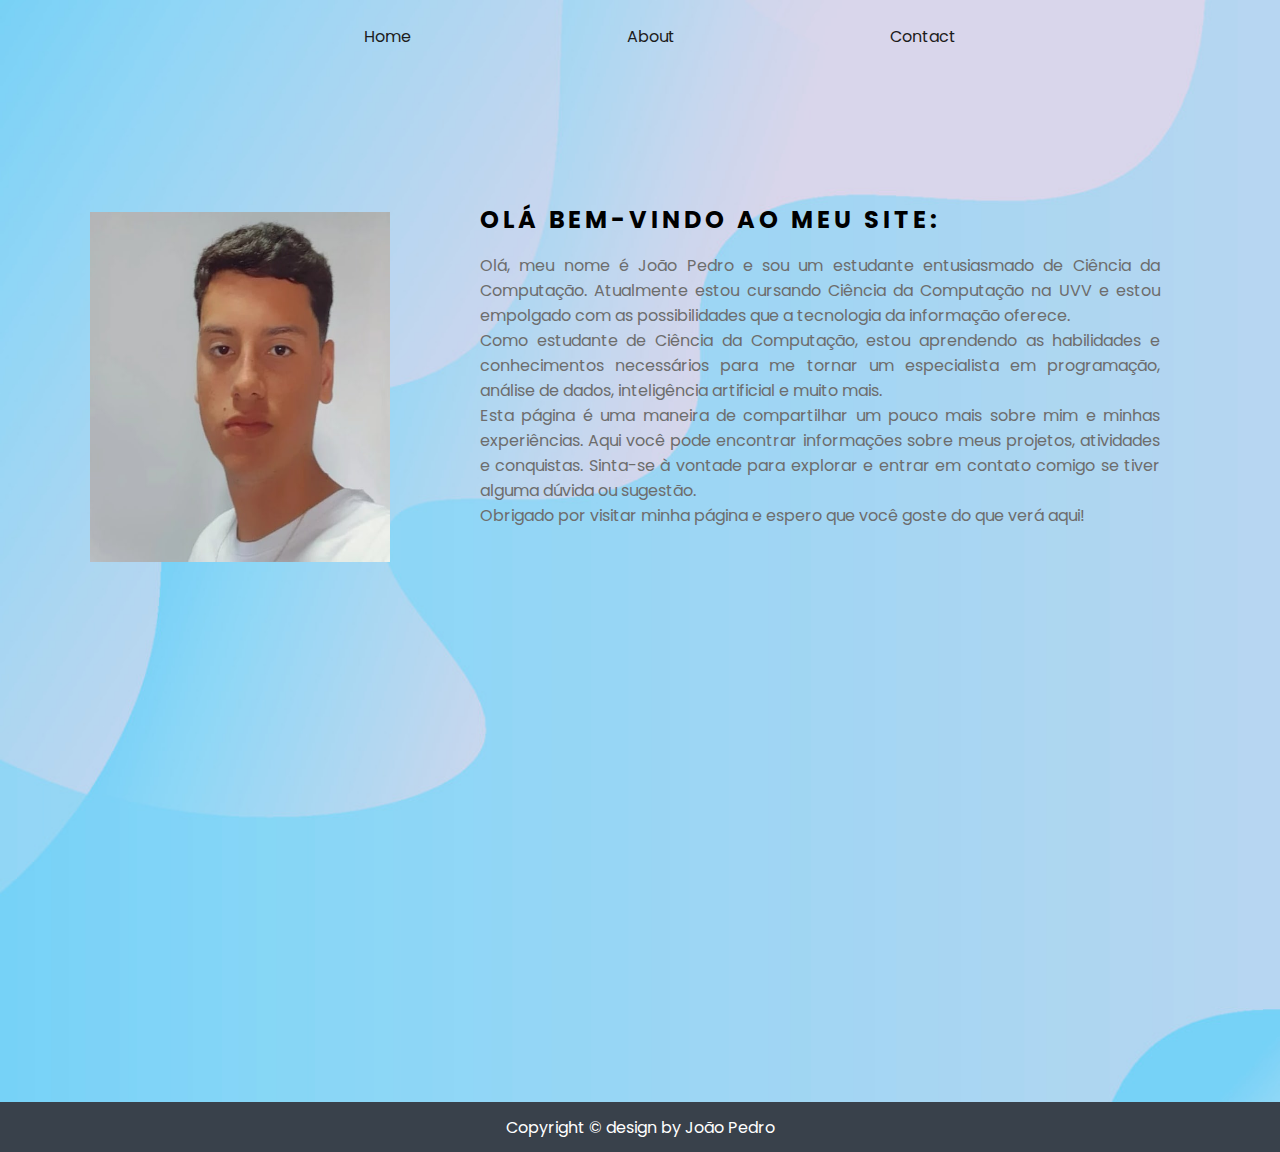
==== index1.html @ b9608a33 "Add files via upload" ====
<!DOCTYPE html>
<html lang="en">
<head>
    <meta charset="UTF-8">
    <meta http-equiv="X-UA-Compatible" content="IE=edge">
    <meta name="viewport" content="width=device-width, initial-scale=1.0">
    <title>Sobre mim</title>
    <link rel="stylesheet" href="style.css">
</head>
<body>
  
    <header>
        <nav class="menu-itens">
          <ul>
            <li> 
              <a href="index.html">Home </a>
            </li>
            <li> 
              <a href="index1.html">About </a>
            </li>
            <li> 
              <a href="index2.html">Contact</a>
            </li>
          </ul>
        </nav>
    
      </div>
      <main class="sobre">
        
        
        <img src="./imagem/img.jpg" alt="" class="img1">
        <div class="descrição">
        <h2>Olá Bem-Vindo ao meu site:</h2>
        <p>Olá, meu nome é João Pedro e sou um estudante entusiasmado de Ciência da Computação. Atualmente estou cursando Ciência da Computação na UVV e estou empolgado com as possibilidades que a tecnologia da informação oferece. 
          <br>

          Como estudante de Ciência da Computação, estou aprendendo as habilidades e conhecimentos necessários para me tornar um especialista em programação, análise de dados, inteligência artificial e muito mais.
          <br>
          
          Esta página é uma maneira de compartilhar um pouco mais sobre mim e minhas experiências. Aqui você pode encontrar informações sobre meus projetos, atividades e conquistas. Sinta-se à vontade para explorar e entrar em contato comigo se tiver alguma dúvida ou sugestão.
          <br>
          
          Obrigado por visitar minha página e espero que você goste do que verá aqui!</p>
        </div>
      </main>
</body>
<footer class="footer">
  <p>Copyright &copy; design by João Pedro <p>

</footer>
</html>
---- style.css ----
@import url('https://fonts.googleapis.com/css2?family=Poppins:wght@300&display=swap');

body {
  margin: 0;
  padding: 0;
  font-family: 'Poppins', sans-serif;
  color: black;
  background-color: rgb(255, 255, 255);
  background-image: url(./imagem/background.jpg);
  background-repeat: no-repeat;
  background-size: cover;
  

}

.menu-itens {
  justify-content: center;
  display: flex;
  align-items: center;
  min-width: auto;
  

}

.menu-itens ul {
  display: flex;
  list-style: none;
  align-items: center;
  justify-content: space-evenly;
  width: 80%;
  height: 40px;
  position: static;



}

.menu-itens ul li a {
  color: rgb(29, 28, 28);
  text-decoration: none;

}

.menu-itens ul :hover {
  color: rgb(238, 237, 237);
  border-radius: 2px;

}

.container-header {
  height: 90vh;
  width: 90vw;
  background-repeat: no-repeat;
  background-position: center;
  background-size: contain;
  display: flex;
  flex-direction: column;
  justify-content: center;
  align-items: flex-start;
  box-sizing: border-box;
  padding: 0 80px;
  position: relative;


}

h1 {
  font-size: 30px;
  text-transform: uppercase;
  letter-spacing: 4px;
  


}

h2 {
  text-transform: uppercase;
  letter-spacing: 4px;
  margin: 0;
  padding: 0;
  
}

.imagem-principal {
  width: 300px;
  height: 320px;
  border-radius: 50%;
  margin-left: 150px;
  margin-right: 20px;
  min-width: auto;



}

.bloco1 {
  display: flex;
  align-items: center;
  justify-content: center;

}

.bloco2 {
  width: 100%;

  margin-top: -50px;
}

.social-media1 {
  margin-top: 1rem;
  display: flex;

}

.social-media1 {

  padding: 1rem 4px;
  border: 2px solid rgb(75, 73, 73);
  align-items: center;
  justify-content: center;
  width: 20%;
  


}

.social-media1 a {
  color: rgb(255, 255, 255);
  font-size: 19px;
  margin-left: 5px;
  text-decoration: none;
}



.social-media1:hover {
  background-color:  #0584c9;
  
}
  

.social-media2 {
  margin-top: 1rem;
  display: flex;

}

.social-media2 {

  padding: 1rem 4px;
  border: 2px solid rgb(75, 73, 73);
  align-items: center;
  justify-content: center;
  width: 20%;

}

.social-media2 a {
  color: rgb(255, 255, 255);
  font-size: 19px;
  margin-left: 5px;
  text-decoration: none;
}


.social-media2:hover {
  background-color: #0e0d0e;
}

.imagem-linkedin {
  width: 25px;
  background-color: aliceblue;
  border-radius: 4px;

}

.imagem-git {
  background-color: aliceblue;
  border-radius: 100%;
}

.img1 {
  width: 300px;
  height: 350px;
  padding: 0 60px;
  margin-top: 40px;
 

}

.sobre {
  display: flex;
  margin: 30px;
  margin-top: 100px;
  justify-content: center;
  height: 100vh;


}

.descrição {
  margin: 30px;
 text-align: justify;
 margin-right: 90px;
}

.container {
  height: auto;
  width: 100%;
  display: flex;
  flex-direction: column;
  justify-content: space-around;
  margin: 3rem 0;


}

.container h2 {
  padding: 0 80px;


}

.container h3 {
  font-size: 28px;
}

.card-container {
  display: flex;
  justify-content: space-evenly;
  align-items: center;
  width: 90%;
}

.card {
  width: 180px;
  height: 180px;
  border-radius: 100%;
  margin: 3rem 0 0;
  display: flex;
  align-items: center;
  justify-content: center;
  background-color: rgb(200, 242, 255);
  background-image: url('');
  background-position: center;
  background-size: cover;
  background-repeat: no-repeat;
  filter: grayscale(0.5);
  color: black;
  cursor: pointer;
  transition: 0.5% ease-in-out;
  
  
}
.card-container .card .card-wrapper a{
  text-decoration: none;
}
a{
  color: #0e0d0e;
}
.card-text {
  width: 50%;
  letter-spacing: 1px;
  color: rgb(109, 109, 109);
  text-align: justify;
  margin-top: 40px;
  margin-left: 20px;

}

.card-wrapper {
  text-align: center;
  display: flex;
  flex-direction: column;
  justify-content: center;
  align-items: center;
  position: relative;
  
}



.card-wrapper h2 {
  font-size: 40px;
  text-transform: uppercase;
  letter-spacing: 4px;
  margin: 0;
  transition: 0.5s ease-in-out;
}

.card-wrapper p {
  font-size: 0px;
  visibility: visible;
  opacity: 0;
  font-weight: bold;
  text-transform: uppercase;
  transition: 0.5s ease-in-out;
}

.card:hover {
  filter: unset;
}

.card:hover>.card-wrapper::before {
  height: 130px;
  width: 130px;
  opacity: 1;
}

.card:hover>.card-wrapper p {
  opacity: 1;
  visibility: visible;
  font-size: 14px;
}

p {
  color: rgb(109, 109, 109);
}

 .footer {
    width: 100%;
    height: 50px;
    display: flex;
    justify-content: center;
    align-items: center;
    background-color:  rgb(57, 65, 75);
    
    
  }

  .footer p{
    color: #ffffff;
    
  }
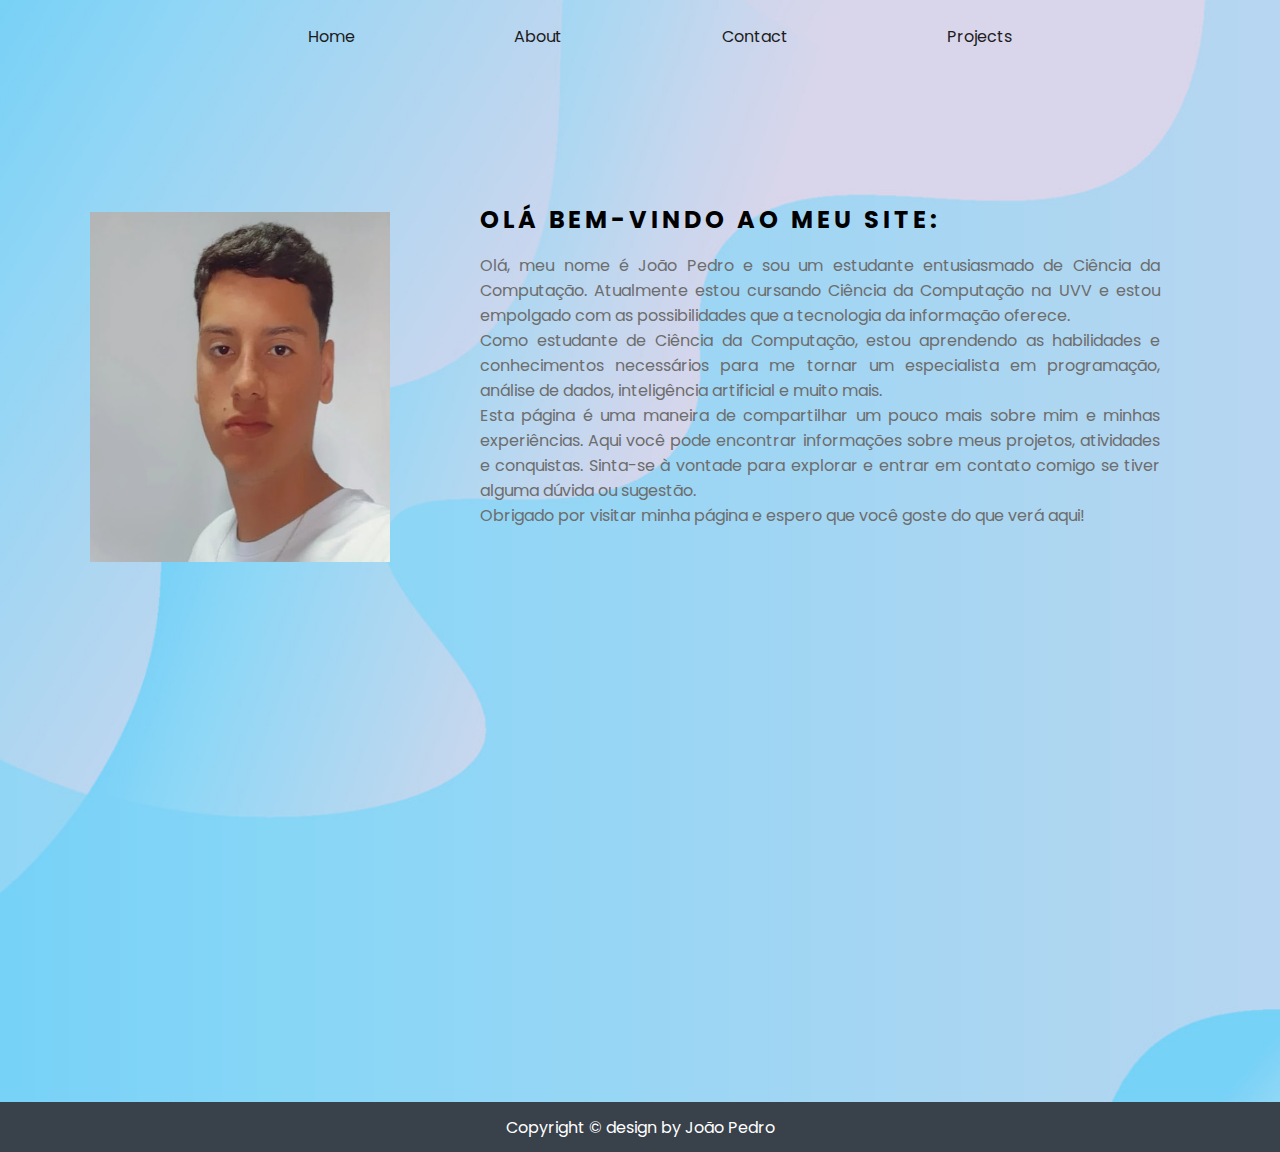
==== commit 9ad5e313: "Add files via upload" ====
--- a/index1.html
+++ b/index1.html
@@ -21,6 +21,9 @@
             <li> 
               <a href="index2.html">Contact</a>
             </li>
+            <li>
+              <a href="index.html">Projects</a>
+            </li>
           </ul>
         </nav>
     
@@ -43,6 +46,7 @@
           Obrigado por visitar minha página e espero que você goste do que verá aqui!</p>
         </div>
       </main>
+    
 </body>
 <footer class="footer">
   <p>Copyright &copy; design by João Pedro <p>
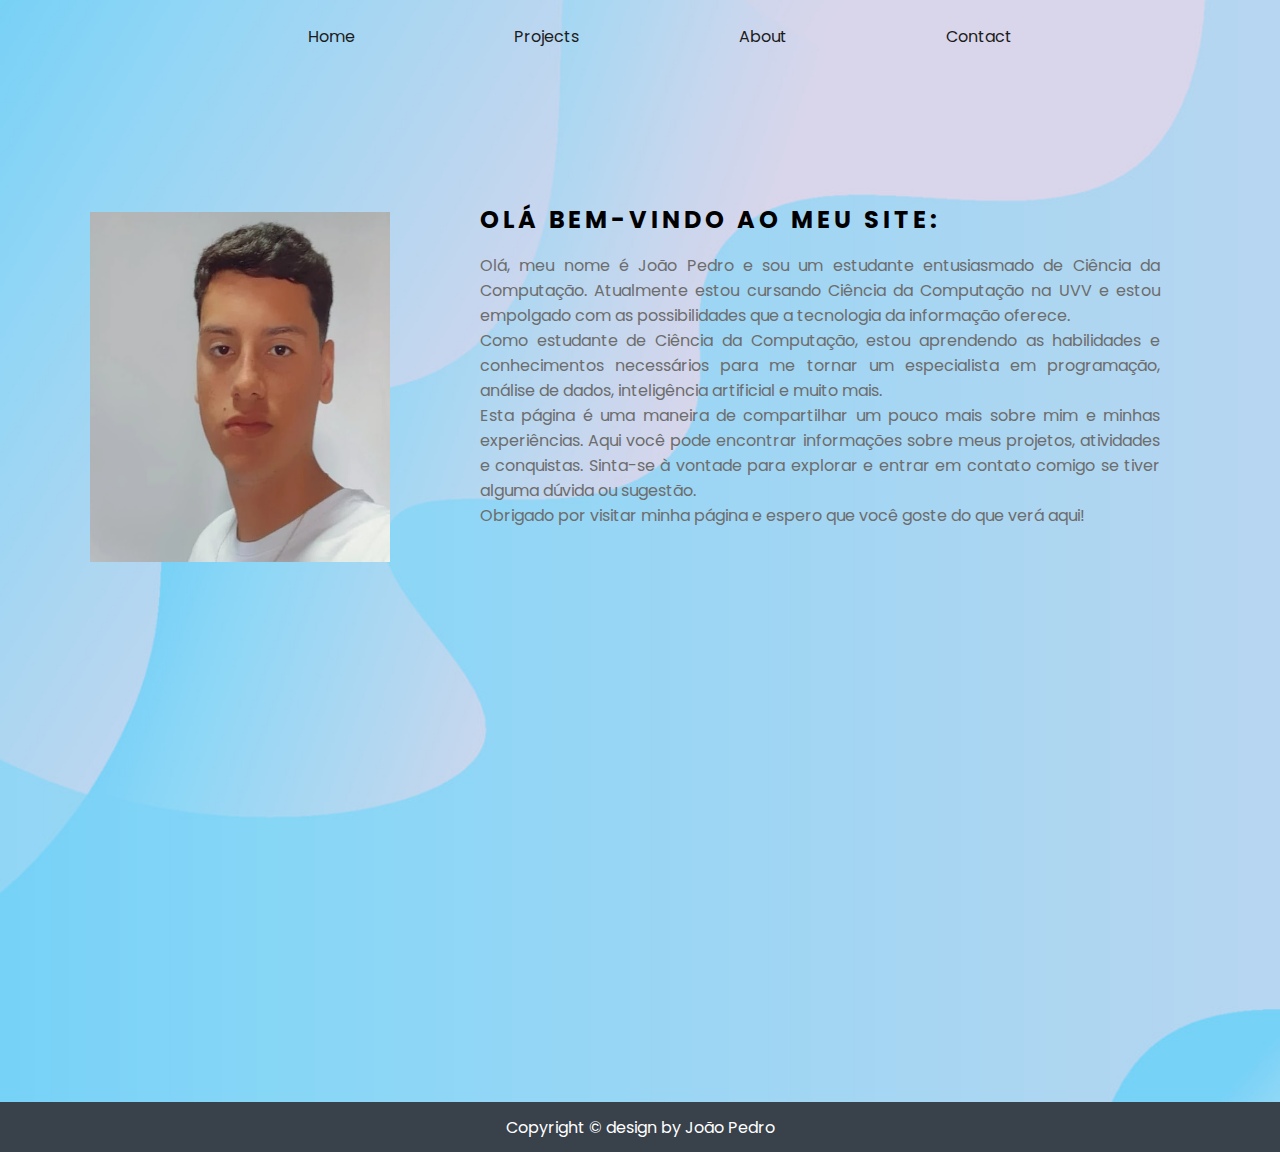
==== commit 2443dc26: "Add files via upload" ====
--- a/index1.html
+++ b/index1.html
@@ -15,15 +15,16 @@
             <li> 
               <a href="index.html">Home </a>
             </li>
+            <li>
+              <a href="index.html">Projects</a>
+            </li>
             <li> 
               <a href="index1.html">About </a>
             </li>
             <li> 
               <a href="index2.html">Contact</a>
             </li>
-            <li>
-              <a href="index.html">Projects</a>
-            </li>
+           
           </ul>
         </nav>
     
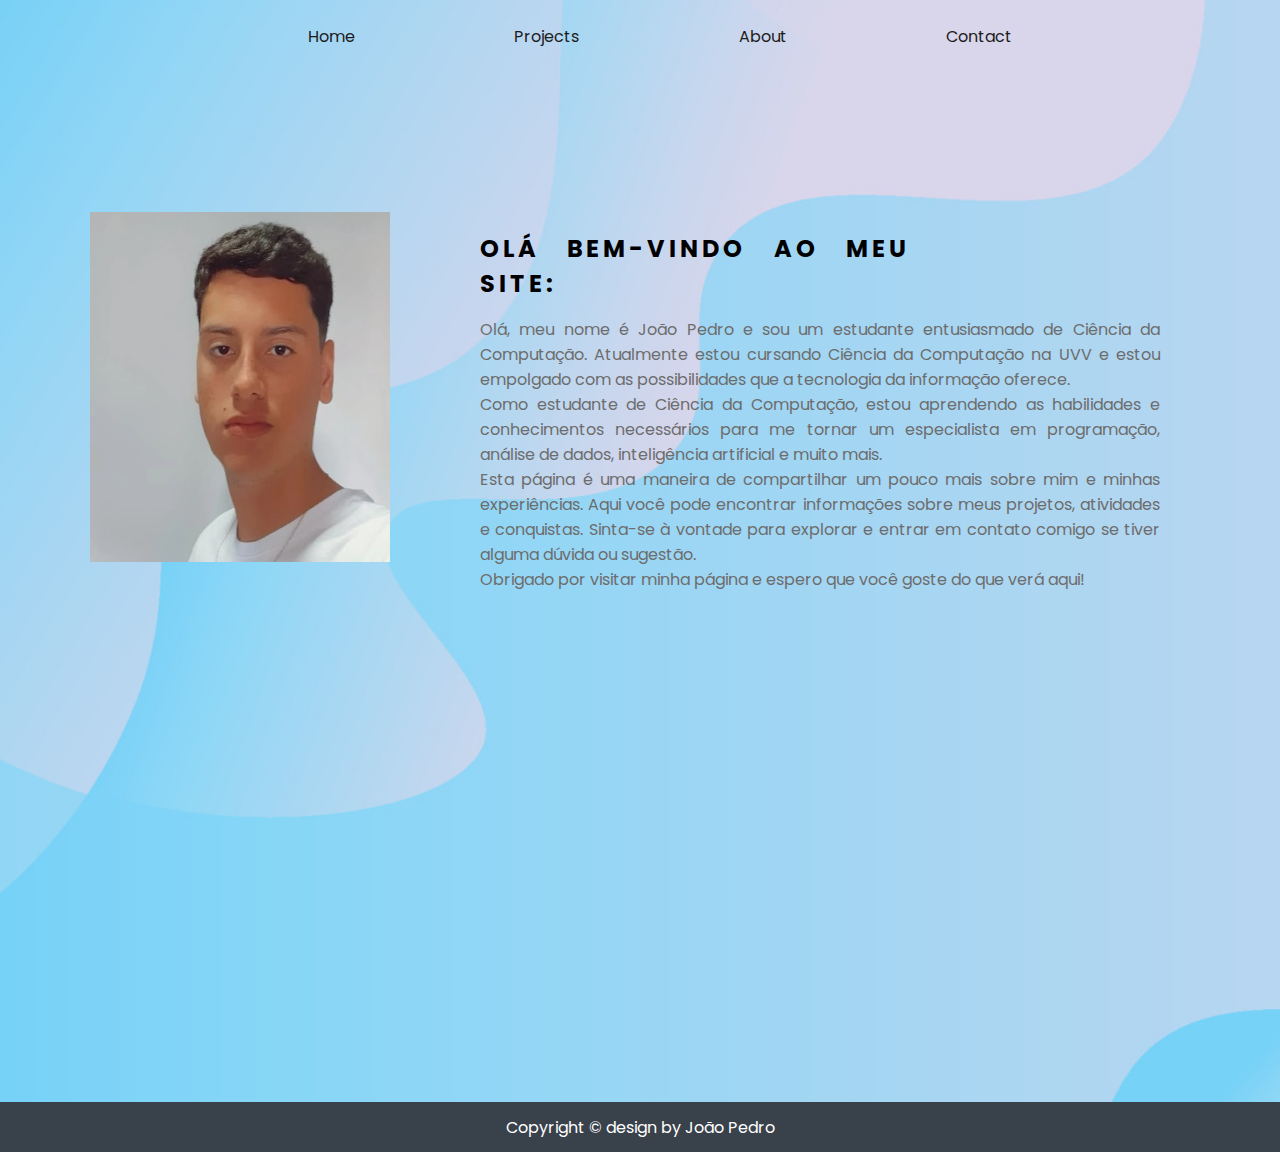
==== commit 71f1b1a8: "Add files via upload" ====
--- a/index1.html
+++ b/index1.html
@@ -1,56 +1,66 @@
 <!DOCTYPE html>
 <html lang="en">
+
 <head>
-    <meta charset="UTF-8">
-    <meta http-equiv="X-UA-Compatible" content="IE=edge">
-    <meta name="viewport" content="width=device-width, initial-scale=1.0">
-    <title>Sobre mim</title>
-    <link rel="stylesheet" href="style.css">
+  <meta charset="UTF-8">
+  <meta http-equiv="X-UA-Compatible" content="IE=edge">
+  <meta name="viewport" content="width=device-width, initial-scale=1.0">
+  <title>Sobre mim</title>
+  <link rel="stylesheet" href="style.css">
 </head>
+
 <body>
-  
-    <header>
-        <nav class="menu-itens">
-          <ul>
-            <li> 
-              <a href="index.html">Home </a>
-            </li>
-            <li>
-              <a href="index.html">Projects</a>
-            </li>
-            <li> 
-              <a href="index1.html">About </a>
-            </li>
-            <li> 
-              <a href="index2.html">Contact</a>
-            </li>
-           
-          </ul>
-        </nav>
-    
-      </div>
-      <main class="sobre">
-        
-        
-        <img src="./imagem/img.jpg" alt="" class="img1">
-        <div class="descrição">
+
+  <header>
+    <nav class="menu-itens">
+      <ul>
+        <li>
+          <a href="index.html">Home </a>
+        </li>
+        <li>
+          <a href="index.html">Projects</a>
+        </li>
+        <li>
+          <a href="index1.html">About </a>
+        </li>
+        <li>
+          <a href="index2.html">Contact</a>
+        </li>
+
+      </ul>
+    </nav>
+
+    </div>
+    <main class="sobre">
+
+
+      <img src="./imagem/img.jpg" alt="" class="img1">
+      <div class="descrição">
         <h2>Olá Bem-Vindo ao meu site:</h2>
-        <p>Olá, meu nome é João Pedro e sou um estudante entusiasmado de Ciência da Computação. Atualmente estou cursando Ciência da Computação na UVV e estou empolgado com as possibilidades que a tecnologia da informação oferece. 
+        <p>Olá, meu nome é João Pedro e sou um estudante entusiasmado de Ciência da Computação. Atualmente estou
+          cursando Ciência da Computação na UVV e estou empolgado com as possibilidades que a tecnologia da informação
+          oferece.
           <br>
 
-          Como estudante de Ciência da Computação, estou aprendendo as habilidades e conhecimentos necessários para me tornar um especialista em programação, análise de dados, inteligência artificial e muito mais.
+          Como estudante de Ciência da Computação, estou aprendendo as habilidades e conhecimentos necessários para me
+          tornar um especialista em programação, análise de dados, inteligência artificial e muito mais.
           <br>
-          
-          Esta página é uma maneira de compartilhar um pouco mais sobre mim e minhas experiências. Aqui você pode encontrar informações sobre meus projetos, atividades e conquistas. Sinta-se à vontade para explorar e entrar em contato comigo se tiver alguma dúvida ou sugestão.
+
+          Esta página é uma maneira de compartilhar um pouco mais sobre mim e minhas experiências. Aqui você pode
+          encontrar informações sobre meus projetos, atividades e conquistas. Sinta-se à vontade para explorar e entrar
+          em contato comigo se tiver alguma dúvida ou sugestão.
           <br>
-          
-          Obrigado por visitar minha página e espero que você goste do que verá aqui!</p>
-        </div>
-      </main>
-    
+
+          Obrigado por visitar minha página e espero que você goste do que verá aqui!
+        </p>
+      </div>
+    </main>
+
 </body>
 <footer class="footer">
-  <p>Copyright &copy; design by João Pedro <p>
+  <p>Copyright &copy; design by João Pedro
+  <p>
 
 </footer>
+
 </html>--- a/style.css
+++ b/style.css
@@ -9,8 +9,6 @@
   background-image: url(./imagem/background.jpg);
   background-repeat: no-repeat;
   background-size: cover;
-  
-
 }
 
 .menu-itens {
@@ -18,8 +16,6 @@
   display: flex;
   align-items: center;
   min-width: auto;
-  
-
 }
 
 .menu-itens ul {
@@ -30,21 +26,16 @@
   width: 80%;
   height: 40px;
   position: static;
-
-
-
 }
 
 .menu-itens ul li a {
   color: rgb(29, 28, 28);
   text-decoration: none;
-
 }
 
 .menu-itens ul :hover {
   color: rgb(238, 237, 237);
   border-radius: 2px;
-
 }
 
 .container-header {
@@ -60,17 +51,12 @@
   box-sizing: border-box;
   padding: 0 80px;
   position: relative;
-
-
 }
 
 h1 {
-  font-size: 30px;
+  font-size: 40px;
   text-transform: uppercase;
   letter-spacing: 4px;
-  
-
-
 }
 
 h2 {
@@ -78,38 +64,34 @@
   letter-spacing: 4px;
   margin: 0;
   padding: 0;
-  
+  margin-right: 20px;
+  width: 430px;
+  margin-top: 1.2em;
 }
 
 .imagem-principal {
-  width: 300px;
-  height: 320px;
+  width: 20em;
+  height: 20em;
   border-radius: 50%;
-  margin-left: 150px;
-  margin-right: 20px;
+  margin-left: 7em;
+  margin-right: 10em;
   min-width: auto;
-
-
-
 }
 
 .bloco1 {
   display: flex;
   align-items: center;
   justify-content: center;
-
 }
 
 .bloco2 {
   width: 100%;
-
   margin-top: -50px;
 }
 
 .social-media1 {
-  margin-top: 1rem;
-  display: flex;
-
+  margin-top: 1.3rem;
+  display: flex;
 }
 
 .social-media1 {
@@ -118,10 +100,8 @@
   border: 2px solid rgb(75, 73, 73);
   align-items: center;
   justify-content: center;
-  width: 20%;
+  width: 15em;
   
-
-
 }
 
 .social-media1 a {
@@ -131,18 +111,13 @@
   text-decoration: none;
 }
 
-
-
 .social-media1:hover {
-  background-color:  #0584c9;
-  
-}
-  
+  background-color: #0584c9;
+}
 
 .social-media2 {
   margin-top: 1rem;
   display: flex;
-
 }
 
 .social-media2 {
@@ -151,8 +126,7 @@
   border: 2px solid rgb(75, 73, 73);
   align-items: center;
   justify-content: center;
-  width: 20%;
-
+  width: 15em;
 }
 
 .social-media2 a {
@@ -171,7 +145,6 @@
   width: 25px;
   background-color: aliceblue;
   border-radius: 4px;
-
 }
 
 .imagem-git {
@@ -184,8 +157,7 @@
   height: 350px;
   padding: 0 60px;
   margin-top: 40px;
- 
-
+  
 }
 
 .sobre {
@@ -194,14 +166,12 @@
   margin-top: 100px;
   justify-content: center;
   height: 100vh;
-
-
 }
 
 .descrição {
   margin: 30px;
- text-align: justify;
- margin-right: 90px;
+  text-align: justify;
+  margin-right: 90px;
 }
 
 .container {
@@ -211,14 +181,11 @@
   flex-direction: column;
   justify-content: space-around;
   margin: 3rem 0;
-
-
 }
 
 .container h2 {
   padding: 0 80px;
-
-
+  font-size: 30px;
 }
 
 .container h3 {
@@ -229,12 +196,13 @@
   display: flex;
   justify-content: space-evenly;
   align-items: center;
-  width: 90%;
+  padding: 0;
+  
 }
 
 .card {
-  width: 180px;
-  height: 180px;
+  width: 15em;
+  height: 15em;
   border-radius: 100%;
   margin: 3rem 0 0;
   display: flex;
@@ -249,23 +217,26 @@
   color: black;
   cursor: pointer;
   transition: 0.5% ease-in-out;
-  
-  
-}
-.card-container .card .card-wrapper a{
-  text-decoration: none;
-}
-a{
+  margin-left: 3em;
+}
+
+.card-container .card .card-wrapper a {
+  text-decoration: none;
+}
+
+a {
   color: #0e0d0e;
 }
+
 .card-text {
   width: 50%;
   letter-spacing: 1px;
   color: rgb(109, 109, 109);
   text-align: justify;
   margin-top: 40px;
-  margin-left: 20px;
-
+  margin-left: 3em;
+  font-size: 22px;
+  margin-right: 2em;
 }
 
 .card-wrapper {
@@ -275,10 +246,7 @@
   justify-content: center;
   align-items: center;
   position: relative;
-  
-}
-
-
+}
 
 .card-wrapper h2 {
   font-size: 40px;
@@ -297,16 +265,6 @@
   transition: 0.5s ease-in-out;
 }
 
-.card:hover {
-  filter: unset;
-}
-
-.card:hover>.card-wrapper::before {
-  height: 130px;
-  width: 130px;
-  opacity: 1;
-}
-
 .card:hover>.card-wrapper p {
   opacity: 1;
   visibility: visible;
@@ -317,19 +275,16 @@
   color: rgb(109, 109, 109);
 }
 
- .footer {
-    width: 100%;
-    height: 50px;
-    display: flex;
-    justify-content: center;
-    align-items: center;
-    background-color:  rgb(57, 65, 75);
-    
-    
-  }
-
-  .footer p{
-    color: #ffffff;
-    
-  }
-
+.footer {
+  width: 100%;
+  height: 50px;
+  display: flex;
+  justify-content: center;
+  align-items: center;
+  background-color: rgb(57, 65, 75);
+}
+
+.footer p {
+  color: #ffffff;
+}
+
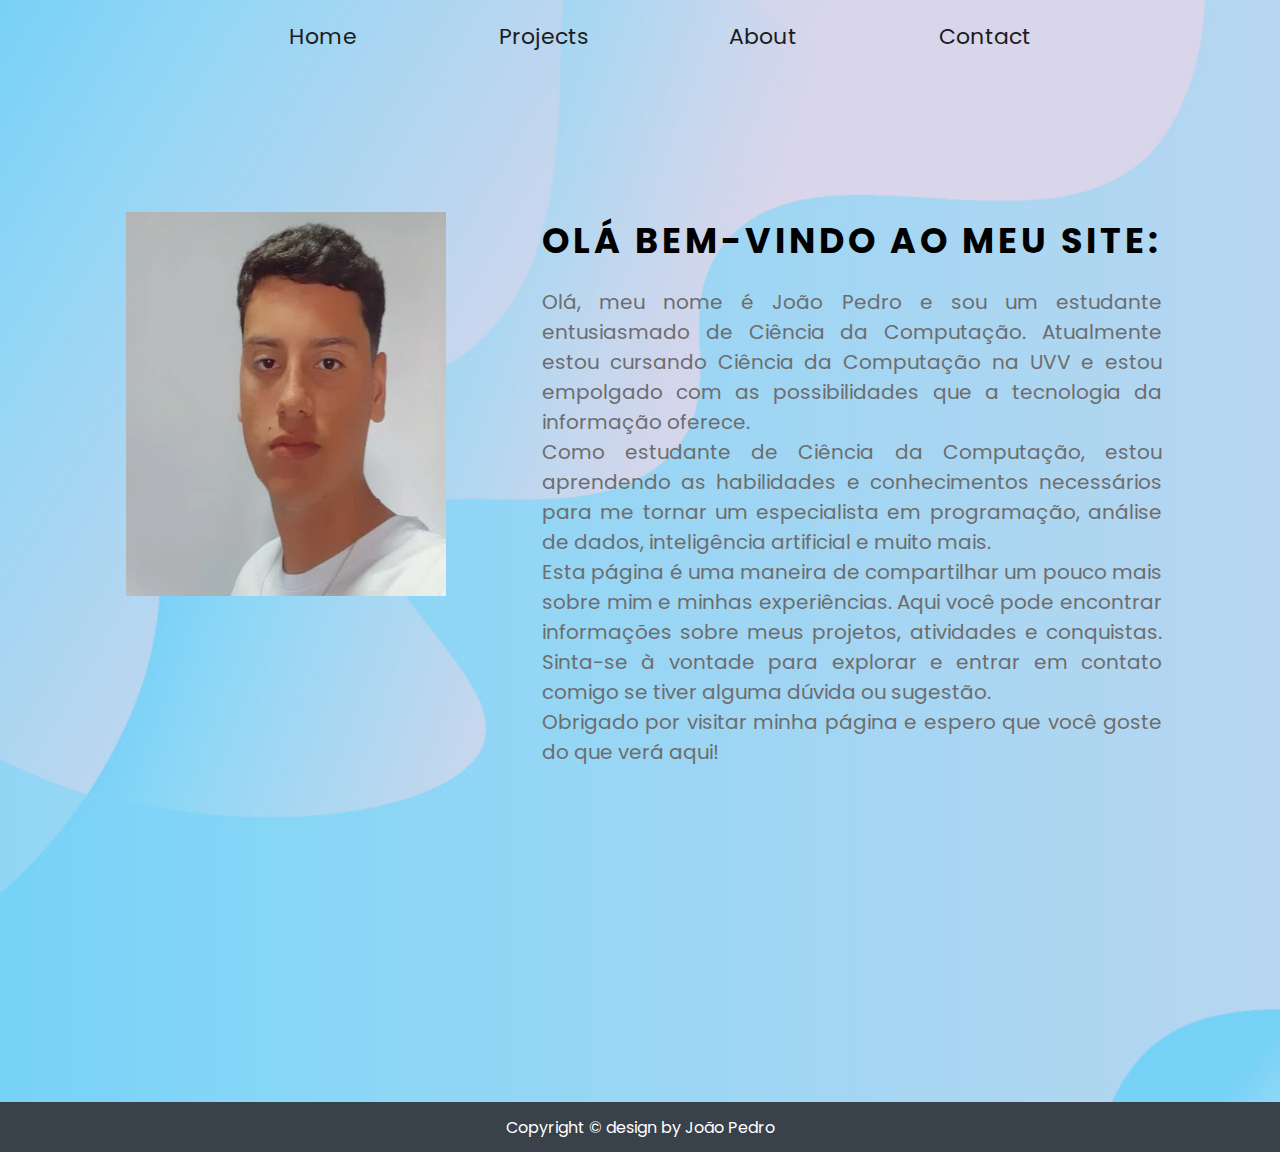
==== commit 49151a5f: "Add files via upload" ====
--- a/index1.html
+++ b/index1.html
@@ -31,6 +31,7 @@
     </nav>
 
     </div>
+    <section id="descricao">
     <main class="sobre">
 
 
@@ -55,8 +56,10 @@
         </p>
       </div>
     </main>
+  </section>
 
 </body>
+
 <footer class="footer">
   <p>Copyright &copy; design by João Pedro
   <p>
--- a/style.css
+++ b/style.css
@@ -31,6 +31,7 @@
 .menu-itens ul li a {
   color: rgb(29, 28, 28);
   text-decoration: none;
+  font-size: 22px;
 }
 
 .menu-itens ul :hover {
@@ -95,13 +96,11 @@
 }
 
 .social-media1 {
-
   padding: 1rem 4px;
   border: 2px solid rgb(75, 73, 73);
   align-items: center;
   justify-content: center;
   width: 15em;
-  
 }
 
 .social-media1 a {
@@ -121,7 +120,6 @@
 }
 
 .social-media2 {
-
   padding: 1rem 4px;
   border: 2px solid rgb(75, 73, 73);
   align-items: center;
@@ -136,7 +134,6 @@
   text-decoration: none;
 }
 
-
 .social-media2:hover {
   background-color: #0e0d0e;
 }
@@ -153,11 +150,10 @@
 }
 
 .img1 {
-  width: 300px;
-  height: 350px;
-  padding: 0 60px;
+  width: 20em;
+  height: 24em;
+  padding: 0 6em;
   margin-top: 40px;
-  
 }
 
 .sobre {
@@ -169,9 +165,18 @@
 }
 
 .descrição {
-  margin: 30px;
+  margin-right: 3em;
+}
+
+.descrição h2 {
+  width: auto;
+  font-size: 35px;
+}
+
+.descrição p {
+  font-size: 20px;
+  margin-right: 2em;
   text-align: justify;
-  margin-right: 90px;
 }
 
 .container {
@@ -197,7 +202,6 @@
   justify-content: space-evenly;
   align-items: center;
   padding: 0;
-  
 }
 
 .card {
@@ -265,7 +269,7 @@
   transition: 0.5s ease-in-out;
 }
 
-.card:hover>.card-wrapper p {
+.card:hover > .card-wrapper p {
   opacity: 1;
   visibility: visible;
   font-size: 14px;
@@ -288,3 +292,82 @@
   color: #ffffff;
 }
 
+@media only screen and (max-width: 768px) {
+  .container-header {
+    flex-direction: column;
+    align-items: center;
+    padding: 0 40px;
+    text-align: center;
+  }
+  
+  .imagem-principal {
+    margin: 0 auto;
+    margin-top: 2em;
+  }
+  
+  h1 {
+    font-size: 30px;
+  }
+  
+  h2 {
+    margin: 0;
+    padding: 0;
+    margin-top: 0.5em;
+    width: auto;
+    font-size: 24px;
+  }
+  
+  .bloco1 {
+    flex-direction: column;
+    align-items: center;
+    margin-top: 1em;
+  }
+  
+  .bloco2 {
+    margin-top: 2em;
+  }
+  
+  .img1 {
+    padding: 0;
+    margin-top: 2em;
+  }
+  
+  .descrição {
+    margin: 0;
+    margin-top: 2em;
+    text-align: center;
+  }
+  
+  .descrição h2 {
+    font-size: 28px;
+  }
+  
+  .descrição p {
+    margin: 0;
+    margin-top: 1em;
+    text-align: center;
+  }
+  
+  .card-container {
+    flex-direction: column;
+    align-items: center;
+  }
+  
+  .card {
+    margin: 2em 0;
+    margin-left: 0;
+  }
+  
+  .card-text {
+    width: 80%;
+    margin-left: 0;
+    margin-right: 0;
+    text-align: center;
+    font-size: 18px;
+    margin-top: 1em;
+  }
+  
+  .footer {
+    margin-top: 2em;
+  }
+}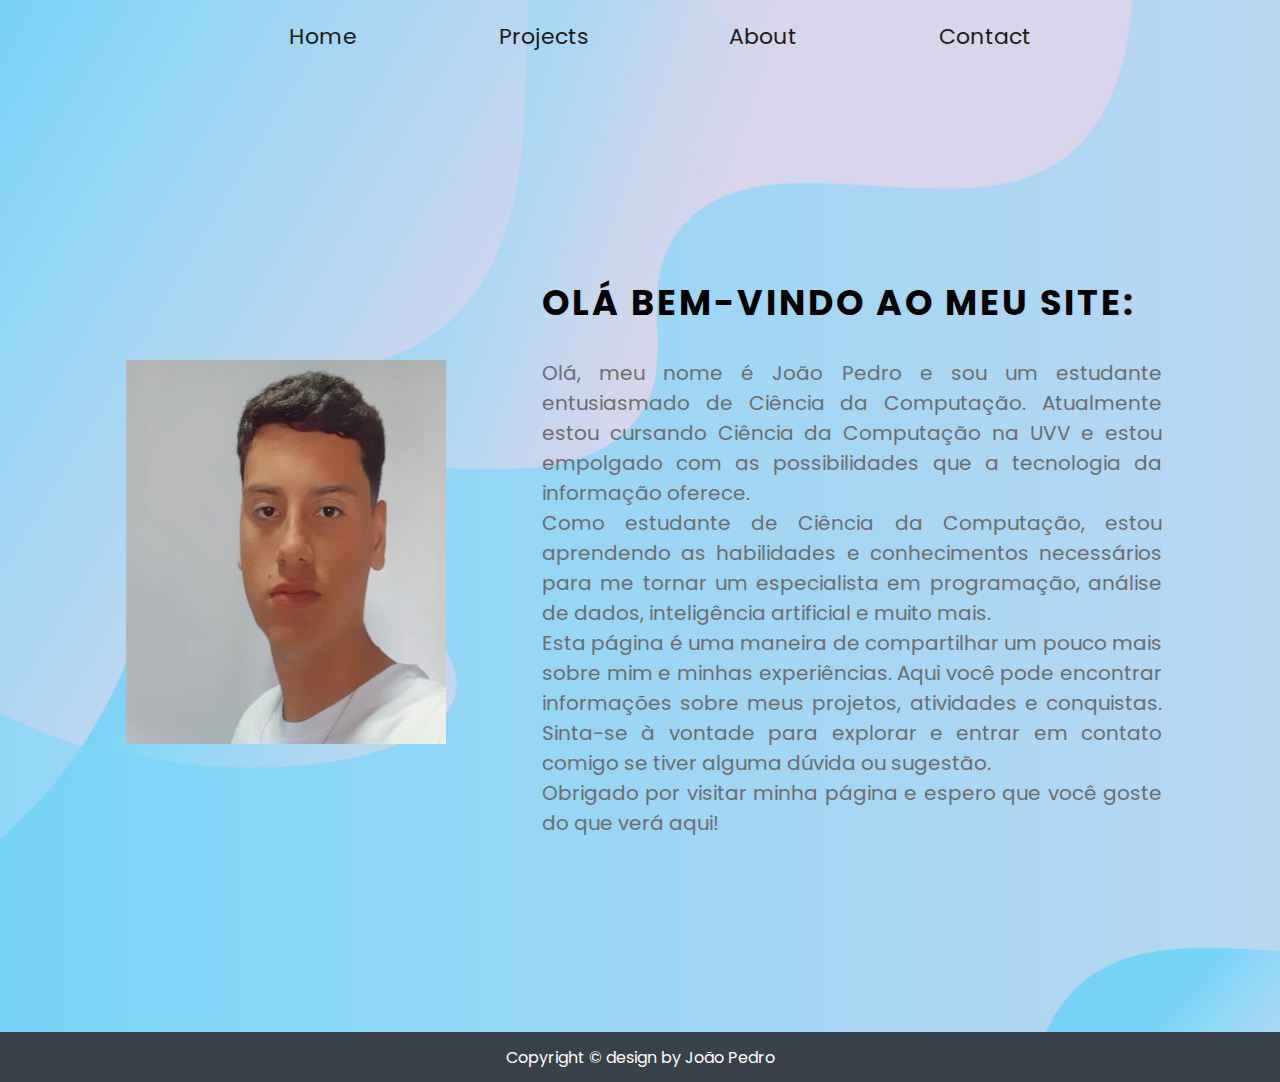
==== commit ff380911: "Add files via upload" ====
--- a/index1.html
+++ b/index1.html
@@ -8,6 +8,45 @@
   <title>Sobre mim</title>
   <link rel="stylesheet" href="style.css">
 </head>
+
+<style>
+
+ @media only screen and (max-width: 1000px) {
+    .img1 {
+      padding: 0;
+      margin-top: 2em;
+      image-rendering: auto;
+    }
+    
+    .sobre {
+    display: flex;
+    margin: 30px;
+    height: auto;
+    align-items: center;
+    }
+
+    .descrição {
+      margin: 0;
+      margin-top: 2em;
+      margin-right: 3em;
+      text-align: center;
+      margin-left: 3em;
+    }
+    
+    .descrição h2 {
+      font-size: 28px;
+    }
+    
+    .descrição p {
+      margin: 0;
+      margin-top: 1em;
+      text-align: center;
+      text-align: justify;
+    }
+  }
+
+</style>
+
 
 <body>
 
@@ -31,11 +70,9 @@
     </nav>
 
     </div>
-    <section id="descricao">
+
     <main class="sobre">
-
-
-      <img src="./imagem/img.jpg" alt="" class="img1">
+      <img src="./imagens/img.jpg" alt="" class="img1">
       <div class="descrição">
         <h2>Olá Bem-Vindo ao meu site:</h2>
         <p>Olá, meu nome é João Pedro e sou um estudante entusiasmado de Ciência da Computação. Atualmente estou
@@ -56,7 +93,8 @@
         </p>
       </div>
     </main>
-  </section>
+
+
 
 </body>
 
--- a/style.css
+++ b/style.css
@@ -1,4 +1,10 @@
 @import url('https://fonts.googleapis.com/css2?family=Poppins:wght@300&display=swap');
+
+@import url('https://fonts.googleapis.com/css2?family=Teko&display=swap');
+
+html{
+  scroll-behavior: smooth;
+}
 
 body {
   margin: 0;
@@ -6,7 +12,7 @@
   font-family: 'Poppins', sans-serif;
   color: black;
   background-color: rgb(255, 255, 255);
-  background-image: url(./imagem/background.jpg);
+  background-image: url(./imagens/background.jpg);
   background-repeat: no-repeat;
   background-size: cover;
 }
@@ -60,14 +66,22 @@
   letter-spacing: 4px;
 }
 
-h2 {
+h2{
+  width: 89%;
+  text-transform: uppercase;
+  letter-spacing: 3px;
+
+}
+
+.container-header h2 {
   text-transform: uppercase;
   letter-spacing: 4px;
   margin: 0;
-  padding: 0;
+  padding: 0 ;
   margin-right: 20px;
-  width: 430px;
-  margin-top: 1.2em;
+  width: 89%;
+  margin-top: 2em;
+  
 }
 
 .imagem-principal {
@@ -90,78 +104,74 @@
   margin-top: -50px;
 }
 
-.social-media1 {
-  margin-top: 1.3rem;
-  display: flex;
-}
-
-.social-media1 {
-  padding: 1rem 4px;
-  border: 2px solid rgb(75, 73, 73);
-  align-items: center;
-  justify-content: center;
-  width: 15em;
-}
-
-.social-media1 a {
-  color: rgb(255, 255, 255);
-  font-size: 19px;
-  margin-left: 5px;
-  text-decoration: none;
-}
-
-.social-media1:hover {
-  background-color: #0584c9;
-}
-
+.social-media1,
 .social-media2 {
-  margin-top: 1rem;
-  display: flex;
-}
-
+  margin-top: 1.5rem;
+  display: flex;
+}
+
+.social-media1,
 .social-media2 {
   padding: 1rem 4px;
   border: 2px solid rgb(75, 73, 73);
   align-items: center;
   justify-content: center;
-  width: 15em;
-}
-
+  width: 22em;
+  height: 3.3em;
+}
+
+.social-media1 a ,
 .social-media2 a {
-  color: rgb(255, 255, 255);
-  font-size: 19px;
+  color: #09c752;
+  font-size: 27px;
   margin-left: 5px;
   text-decoration: none;
+  font-family: 'Teko', sans-serif;
+  letter-spacing: 2px;
+  text-transform: uppercase;
+}
+
+.social-media1:hover {
+  background-color: #0584c9;
+  cursor: pointer;
 }
 
 .social-media2:hover {
   background-color: #0e0d0e;
+  cursor: pointer;
 }
 
 .imagem-linkedin {
-  width: 25px;
+  width: 1.5em;
+  height: 1.5em;
   background-color: aliceblue;
-  border-radius: 4px;
+  border-radius: 30%;
+  margin-top: 0.3em; 
+  margin-right: 0.3em;
+  margin-left: 12px;
 }
 
 .imagem-git {
   background-color: aliceblue;
   border-radius: 100%;
+  height: 1.7em;
+  width: 1.7em;
+  margin-top: 0.3em;
+  margin-right: 0.3em;
 }
 
 .img1 {
   width: 20em;
   height: 24em;
   padding: 0 6em;
-  margin-top: 40px;
+  
 }
 
 .sobre {
   display: flex;
   margin: 30px;
-  margin-top: 100px;
-  justify-content: center;
-  height: 100vh;
+  height: auto;
+  align-items: center;
 }
 
 .descrição {
@@ -286,13 +296,91 @@
   justify-content: center;
   align-items: center;
   background-color: rgb(57, 65, 75);
+  margin-right: auto;
 }
 
 .footer p {
   color: #ffffff;
 }
 
+main {
+    min-height: 100vh;
+    display: flex;
+    align-items: center;
+    justify-content: center;
+    margin: 0;
+    padding: 0;
+}
+
+.contact-info {
+    display: flex;
+    width: 100%;
+    max-width: 1200px;
+    justify-content: center;
+}
+
+.card1 {
+    background-color: #2f3542;
+    padding: 0 30px;
+    margin: 0 10px;
+    width: calc(33%, 20px);
+    height: 15em;
+    display: flex;
+    flex-direction: column;
+    justify-content: center;
+    align-items: center;
+    color: #fff;
+    cursor: pointer;
+   
+}
+
+.card-icon {
+    font-size: 28px;
+    background-color: #f15e44;
+    width: 60px;
+    height: 60px;
+    text-align: center;
+    line-height: 60px !important;
+    border-radius: 50%;
+    transition: 0.3s linear;
+    margin-right: 62px;
+    margin-left: 66px;
+    padding: auto;
+}
+
+.card1:hover .card-icon {
+    background: none;
+    color: #f15e44;
+    transform: scale(1.6);
+}
+
+.card1 a {
+    text-decoration: none;
+    color: #fff;
+}
+
+
+.card1 p {
+    margin-top: 20px;
+    font-weight: 300;
+    letter-spacing: 2px;
+    max-height: 0;
+    opacity: 0;
+    transition: 0.3s linear;
+}
+
+.card1:hover p {
+    max-height: 400px;
+    opacity: 1;
+    color: #fff;
+}
+
 @media only screen and (max-width: 768px) {
+  .menu-itens ul li a{
+    margin-right: 15px;
+  
+  }
+
   .container-header {
     flex-direction: column;
     align-items: center;
@@ -303,10 +391,13 @@
   .imagem-principal {
     margin: 0 auto;
     margin-top: 2em;
+    width: 15em;
+    height: 15em;
   }
   
   h1 {
-    font-size: 30px;
+    margin-top: 1em;
+    font-size: 28px;
   }
   
   h2 {
@@ -314,7 +405,8 @@
     padding: 0;
     margin-top: 0.5em;
     width: auto;
-    font-size: 24px;
+    font-size: 20px;
+    margin-bottom: 1.5em;
   }
   
   .bloco1 {
@@ -327,26 +419,7 @@
     margin-top: 2em;
   }
   
-  .img1 {
-    padding: 0;
-    margin-top: 2em;
-  }
-  
-  .descrição {
-    margin: 0;
-    margin-top: 2em;
-    text-align: center;
-  }
-  
-  .descrição h2 {
-    font-size: 28px;
-  }
-  
-  .descrição p {
-    margin: 0;
-    margin-top: 1em;
-    text-align: center;
-  }
+
   
   .card-container {
     flex-direction: column;
@@ -366,8 +439,21 @@
     font-size: 18px;
     margin-top: 1em;
   }
+
+  main{
+    flex-direction: column;
+  }
+  .card1{
+    width: 100%;
+    max-width: 300px;
+    margin: 10px 0;
+    
+  }
   
   .footer {
     margin-top: 2em;
-  }
-}+    margin:auto;
+  }
+}
+
+
